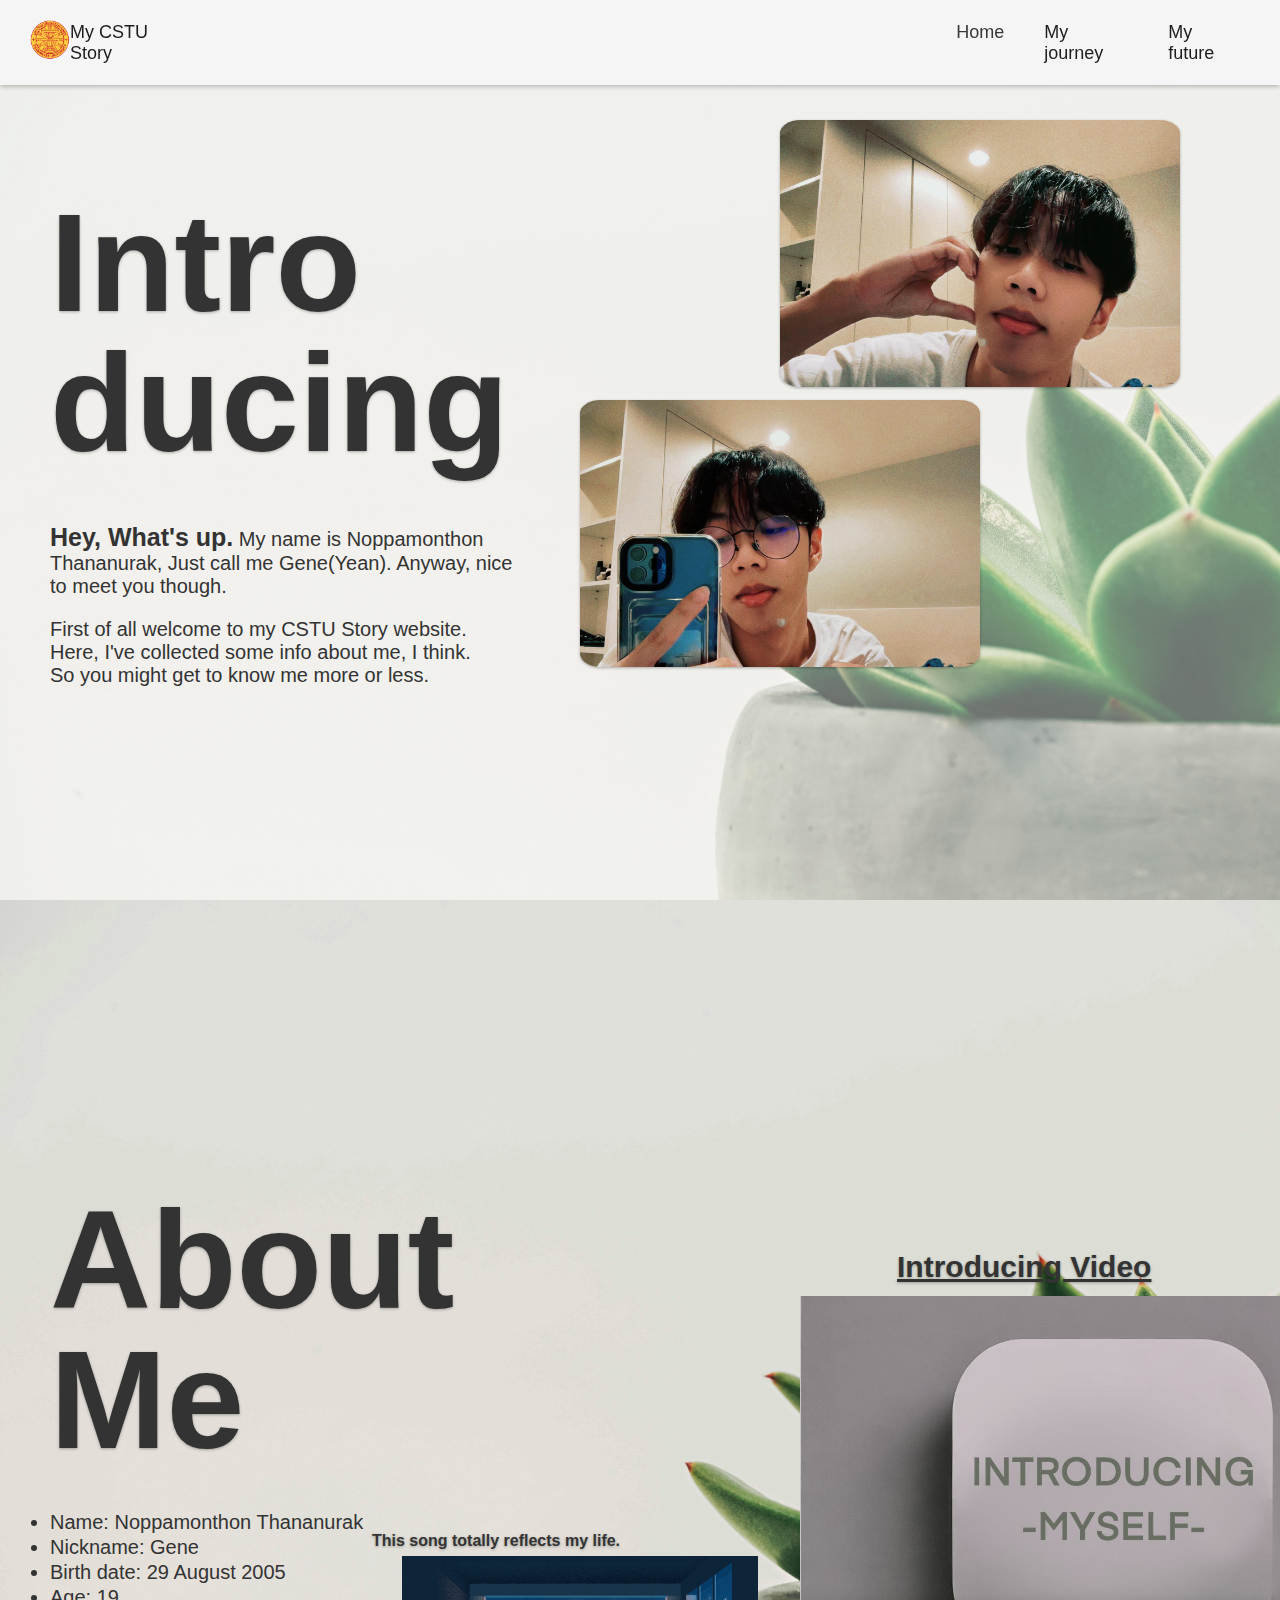
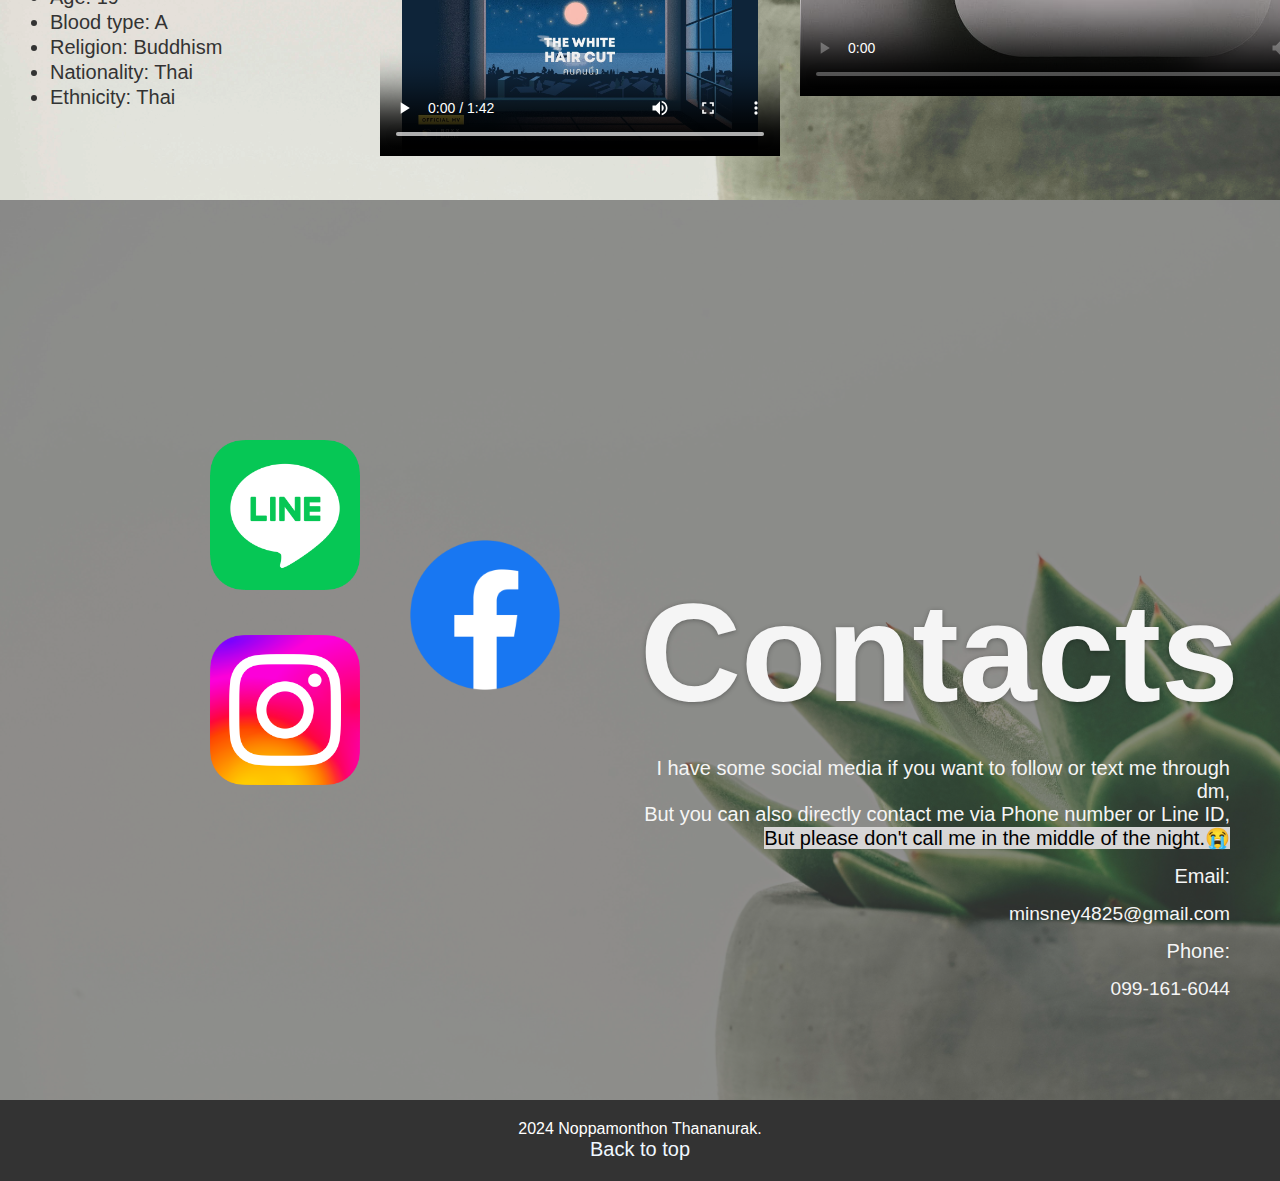
==== index.html @ d3b1e0bb "Add myjourney, myfuture to the project and complete it." ====
<!DOCTYPE html>
<html lang="en">

<head>
  <meta charset="UTF-8">
  <meta name="description"
    content="This is My CSTU Story, the personal website of Noppamonthon Thananurak. Get to know more about me here!">
  <meta name="viewport" content="width=device-width, initial-scale=1.0">
  <title>My CSTU Story</title>
  <link rel="stylesheet" href="mystyle.css">
  <link rel="Icon" type="image/png" href="resources/img/Icon.png">

  <style>
    html {
      scroll-behavior: smooth;
    }
  </style>
</head>

<body id="hm">
  <header>
    <div class="navigatebar">
      <div class="logo">
        <a href="https://tu.ac.th" target="_blank">
          <img src="resources/img/logo.png" width="40px" height="40px" alt="Logo" style="margin-left: 10px;">
        </a>
      </div>
      <div style="margin-right: 60%; font-weight: 500; font-size: large;">My CSTU Story</div>
      <nav>
        <ul>
          <li><a id="Hm" href="">Home</a></li>
          <li><a id="AM" href="myjourney.html">My journey</a></li>
          <li><a id="con" href="myfuture.html">My future</a></li>
        </ul>
      </nav>
    </div>
  </header>

  <section id="Home" class="Home-section">
    <div class="Home-content">
      <h1>Intro
        ducing</h1>
      <p> <span style="font-weight: 700; font-size: 25px;">Hey, What's up.</span> My name is Noppamonthon Thananurak,
        Just call me <span style="font-weight: 500;">Gene(Yean).</span> Anyway, nice to meet you though.</p>
      <p>
        <p1>First of all welcome to my CSTU Story website.
          <br>Here, I've collected some info about me, I think.<br>
          So you might get to know me more or less.
        </p1>
      </p>
    </div>
    <div class="Home-image">
      <img src="resources/img/mypic.jpg" style="position: absolute; top: 280px; border-radius: 5%; box-shadow: 0 1px 3px rgba(0, 0, 0, 0.3);" alt="mypicture">
      <img src="resources/img/mypic2.jpg" style="position: absolute; left: 200px; border-radius: 5%; box-shadow: 0 1px 3px rgba(0, 0, 0, 0.3);" alt="mypicture">
    </div>
  </section>

  <section id="AboutMe" class="AboutMe-section">
    <div class="AboutMe-content">
      <h2>About
        Me</h2>
      <p>
      <ul>
        <li>Name: Noppamonthon Thananurak</li>
        <li>Nickname: Gene</li>
        <li>Birth date: 29 August 2005</li>
        <li>Age: 19</li>
        <li>Blood type: A</li>
        <li>Religion: Buddhism</li>
        <li>Nationality: Thai</li>
        <li>Ethnicity: Thai</li>
      </ul>
      </p>
    </div>
    <div>
      <h3>Introducing Video</h3>
      <h4>This song totally reflects my life.</h4>
    </div>
    <div class="AboutMe-vdo">
      <video src="resources/img/myvdo.mp4" alt="myvideo" controls poster="resources/img/vdo thumbnail.png"></video>
      <video id="คนคนนึง" src="resources/img/คนคนนึง.mp4" alt="คนคนนึง" controls
        poster="resources/img/คนคนนึง.jpg"></video>
    </div>
  </section>

  <section id="Contacts" class="Contacts-section">
    <div class="Contacts-content">
      <h2>Contacts</h2>
      <p>I have some social media if you want to follow or text me through dm,<br> But you can also directly contact me
        via
        Phone number or Line ID,<br> <mark>But please don't call me in the middle of the night.😭
        </mark>
      </p>
      <p>Email:</p>
      <a href="mailto:someone@example.com" style="font-size: larger; font-weight: 500;" id="ct"> minsney4825@gmail.com</a>
      <p>Phone: </p>
      <ul><a href="tel:0991616044" style="font-size: larger; font-weight: 500;" id="ct">099-161-6044</a></ul>
    </div>

    <div class="Contacts-image" style="margin-left: 100px;">
      <div id="line-img">
        <a href="https://line.me/ti/p/-W8_IfFhfy" target="_blank">
          <img src="resources/img/line.png" width="100px" height="100px" alt="line">
        </a>
      </div>

      <div id="ig-img" style="margin-left: 100px;">
        <a href="https://www.instagram.com/fvgpj_gn/" target="_blank">
          <img src="resources/img/instagram.png" width="100px" height="100px" alt="instagram">
        </a>
      </div>

      <div id="facebook-img" style="margin-left: 100px;">
        <a href="https://www.facebook.com/noppamonthon.thananurak?locale=th_TH" target="_blank">
          <img src="resources/img/facebook.png" width="100px" height="100px" alt="facebook">
        </a>
      </div>
      <footer>
        
      </footer>
    </div>
  </section>
  <footer id="hft">
    <p> 2024 Noppamonthon Thananurak.</p>
    <p><a href="#Home" id="backtotop" style="color: aliceblue;">Back to top</a></p>
  </footer>

</body>


</html>
---- mystyle.css ----
* {
    margin: 0;
    padding: 0;
    box-sizing: border-box;
}

body {
    font-family: -apple-system, BlinkMacSystemFont, "Segoe UI", Roboto, "Helvetica Neue", Arial, sans-serif;
    background-color: #fff;
    color: #1d1d1f;
    overflow-x: hidden;
    scroll-behavior: smooth;
}

header {
    background-color: whitesmoke;
    padding: 20px;
    position: fixed;
    width: 100%;
    top: 0;
    z-index: 1000;
    box-shadow: 0 1px 5px rgba(0, 0, 0, 0.3);
}

.logo {
    transition: 0.5s;
}

.logo:hover {
    transform: scale(1.2);
    z-index: 2;
}

.navigatebar {
    display: flex;
    justify-content: space-between;
    align-items: center;
}

.navigatebar ul {
    display: flex;
    list-style: none;
}

.navigatebar li {
    margin: 0 20px;
}

.navigatebar a {
    text-decoration: none;
    color: #1d1d1f;
    font-weight: 500;
    font-size: 18px;
    transition: color 0.3s;
    z-index: 10;
}

section {
    display: flex;
    justify-content: space-between;
    align-items: center;
    padding: 100px 50px;
    height: 100vh;
    color: #1d1d1f;
}

.Home-section {
    background-color: rgb(90, 90, 90);
    position: relative;
    background-image: url(resources/img/pattern-mf.jpeg);
    background-size: cover;
    background-blend-mode: screen;
}

.Home-content {
    max-width: 40%;
    z-index: 10;
}

.Home-content h1 {
    font-size: 140px;
    font-weight: 700;
    line-height: 1;
    margin-bottom: 50px;
    color: #333;
    text-shadow: 0 1px 3px rgba(0, 0, 0, 0.3);
}

.Home-content p {
    font-size: 20px;
    margin: 20px 0;
    color: #333;
}

.Home-image {
    position: absolute;
    right: 700px;
    top: 120px;
    z-index: 5;
}

.Home-image img {
    width: 400px;
    height: auto;
    box-shadow: 0 1px 3px rgba(0, 0, 0, 0.3);
}

.AboutMe-section {
    background-color: rgb(80, 80, 80);
    padding-top: 150px;
    padding-bottom: 100px;
    display: flex;
    justify-content: flex-start;
    align-items: flex-end;
    text-align: left;
    position: relative;
    background-image: url(resources/img/pattern-mf.jpeg);
    background-size: cover;
    background-blend-mode: hard-light;
}

.AboutMe-content {
    max-width: 40%;
    text-align: left;
}

.AboutMe-section h2 {
    font-size: 140px;
    font-weight: 700;
    line-height: 1;
    margin-bottom: 50px;
    color: #333;
    text-align: left;
    text-shadow: 0 1px 3px rgba(0, 0, 0, 0.3);
}

.AboutMe-section h3 {
    font-size: 30px;
    text-decoration: underline;
    font-weight: 700;
    line-height: 1;
    margin-bottom: 50px;
    color: #333;
    text-align: right;
    position: relative;
    left: 375px;
    bottom: 300px;
    text-shadow: 0 1px 3px rgba(0, 0, 0, 0.3);
}

.AboutMe-section h4 {
    font-size: 16px;
    font-weight: 700;
    margin-bottom: 50px;
    color: #333;
    text-align: left;
    position: relative;
    left: -150px;
    bottom: 100px;
    text-shadow: 0 1px 3px rgba(0, 0, 0, 0.3);
}

.AboutMe-section li {
    font-size: 20px;
    margin-top: 20px;
    line-height: 5px;
    color: #333;
    text-align: left;
}

.AboutMe-vdo {
    position: absolute;
    left: 800px;
    bottom: 100px;
    z-index: 5;
}

.AboutMe-vdo video {
    width: 600px;
    height: 400px;
}

.Contacts-section {
    background-color: rgb(90, 90, 90);
    padding-top: 150px;
    padding-bottom: 100px;
    display: flex;
    justify-content: right;
    align-items: end;
    text-align: right;
    position: relative;
    background-image: url(resources/img/pattern-mf.jpeg);
    background-size: cover;
    background-blend-mode: soft-light;
}

.Contacts-content {
    max-width: 50%;
    text-align: right;
}

.Contacts-section h2 {
    font-size: 140px;
    font-weight: 700;
    line-height: 1.2;
    margin-bottom: 20px;
    color: rgb(245, 245, 245);
    text-align: right;
    text-shadow: 0 1px 5px rgba(0, 0, 0, 0.3);
}

.Contacts-section p {
    font-size: 20px;
    margin: 15px 0;
    color: whitesmoke;
    text-align: right;
}

.Contacts-image {
    position: absolute;
    left: 10px;
    top: 240px;
    line-height: 100px;
}

.Contacts-image img {
    width: 150px;
    height: 150px;
    z-index: 5;
}

#line-img:hover {
    transform: scale(0.9);
    z-index: 10;
}

#ig-img:hover {
    transform: scale(0.9);
    z-index: 2;
}

#facebook-img {
    position: absolute;
    left: 200px;
    top: 100px;
}

#facebook-img:hover {
    transform: scale(0.9);
    z-index: 2;
}

#คนคนนึง {
    position: absolute;
    top: 260px;
    left: -420px;
    width: 400px;
    height: 200px;
}

a {
    color: whitesmoke;
    text-decoration: none;
}

a:visited {
    color: #383838;
}

#ct:hover {
    color: rgb(210, 202, 202);
}

mark {
    background-color: rgb(215, 214, 214);
}

#backtotop {
    position: relative;
    font-size: 20px;
    text-align: center;
}

#hft{
    background-color: #333;
    color: #fff;
    text-align: center;
    padding: 20px;
}










/* My journey */

#mj{
    background-image: url(resources/img/pattern-mf.jpeg);
    background-size: cover;
}

.navigatebar-mj {
    display: flex;
    justify-content: space-between;
    align-items: center;
}

.navigatebar-mj ul {
    display: flex;
    list-style: none;
}

.navigatebar-mj li {
    margin: 0 20px;
}

.navigatebar-mj a {
    text-decoration: none;
    color: #1d1d1f;
    font-weight: 500;
    font-size: 18px;
    transition: color 0.3s;
    z-index: 10;
}

.timeline {
    position: relative;
    max-width: 1000px;
    margin: 20px auto;
}

.timeline::after {
    content: '';
    position: absolute;
    width: 6px;
    background-color: #333;
    top: 0;
    bottom: 0;
    left: 50%;
    margin-left: -3px;
}

.container {
    padding: 10px 40px;
    position: relative;
    background-color: inherit;
    width: 50%;
}

.container:hover {
    padding: 10px 40px;
    position: relative;
    background-color: inherit;
    width: 50%;
}

.left {
    left: 0;
}

.right {
    left: 50%;
}

#y1::after {
    content: '';
    position: absolute;
    width: 25px;
    height: 25px;
    right: -17px;
    background-color: whitesmoke;
    border: 4px solid #333;
    top: 15px;
    border-radius: 50%;
    z-index: 1;
}

#y2::before {
    content: '';
    position: absolute;
    width: 25px;
    height: 25px;
    left: -17px;
    background-color: whitesmoke;
    border: 4px solid #333;
    top: 15px;
    border-radius: 50%;
    z-index: 1;
}

#y3::after {
    content: '';
    position: absolute;
    width: 25px;
    height: 25px;
    right: -17px;
    background-color: whitesmoke;
    border: 4px solid #333;
    top: 15px;
    border-radius: 50%;
    z-index: 1;
}

#y4::before {
    content: '';
    position: absolute;
    width: 25px;
    height: 25px;
    left: -17px;
    background-color: whitesmoke;
    border: 4px solid #333;
    top: 15px;
    border-radius: 50%;
    z-index: 1;
}

.info {
    padding: 20px 30px;
    background-color: rgb(248, 248, 248);
    position: relative;
    border-radius: 6px;
    box-shadow: 0 4px 10px rgba(0, 0, 0, 0.1);
}

.year-title {
    font-size: 24px;
    font-weight: bold;
    margin-bottom: 10px;
}

#mjft {
    background-color: #333;
    color: white;
    text-align: center;
    padding: 20px;
    margin-top: 30px;
}










/* My future */

#mf{
    background-image: url(resources/img/pattern-mf.jpeg);
    background-size: cover;
}

.container-mf {
    max-width: 1000px;
    margin: 50px auto;
    padding: 20px;
    background-color: #f6f6f6;
    border-radius: 5%;
    opacity: 80%;
}

.container-mf h1 {
    font-size: 50px;
    text-align: center;
    margin-bottom: 50px;
    color: #000;
}

.problem h2 {
    font-size: 40px;
    text-align: left;
    margin-left: 10px;
    margin-bottom: 10px;
    color: #000;
}

.problem p {
    font-size: 20px;
    text-align: left;
    margin-bottom: 50px;
    color: #000;
}

.future-content {
    display: flex;
    justify-content: space-between;
    align-items: center;
    gap: 30px;
    margin-bottom: 50px;
}

.future-text {
    flex: 1;
    padding: 20px;
}

.future-text h3 {
    font-size: 28px;
    margin-bottom: 20px;
    color: #000;
}

.future-text p {
    font-size: 18px;
    line-height: 1.6;
    color: #333;
}

.future-image {
    flex: 1;
    display: flex;
    justify-content: center;
}

.future-image img {
    width: 438px;
    height: 253px;
    margin-top: 50px;
    border-radius: 8px;
    box-shadow: 0 4px 12px rgba(0, 0, 0, 0.3);
    filter: (100%);
}

#mfft {
    background-color: #333;
    color: #fff;
    text-align: center;
    padding: 20px;
}

#mfft p {
    margin: 0;
    font-size: 16px;
    color: #aaa;
}
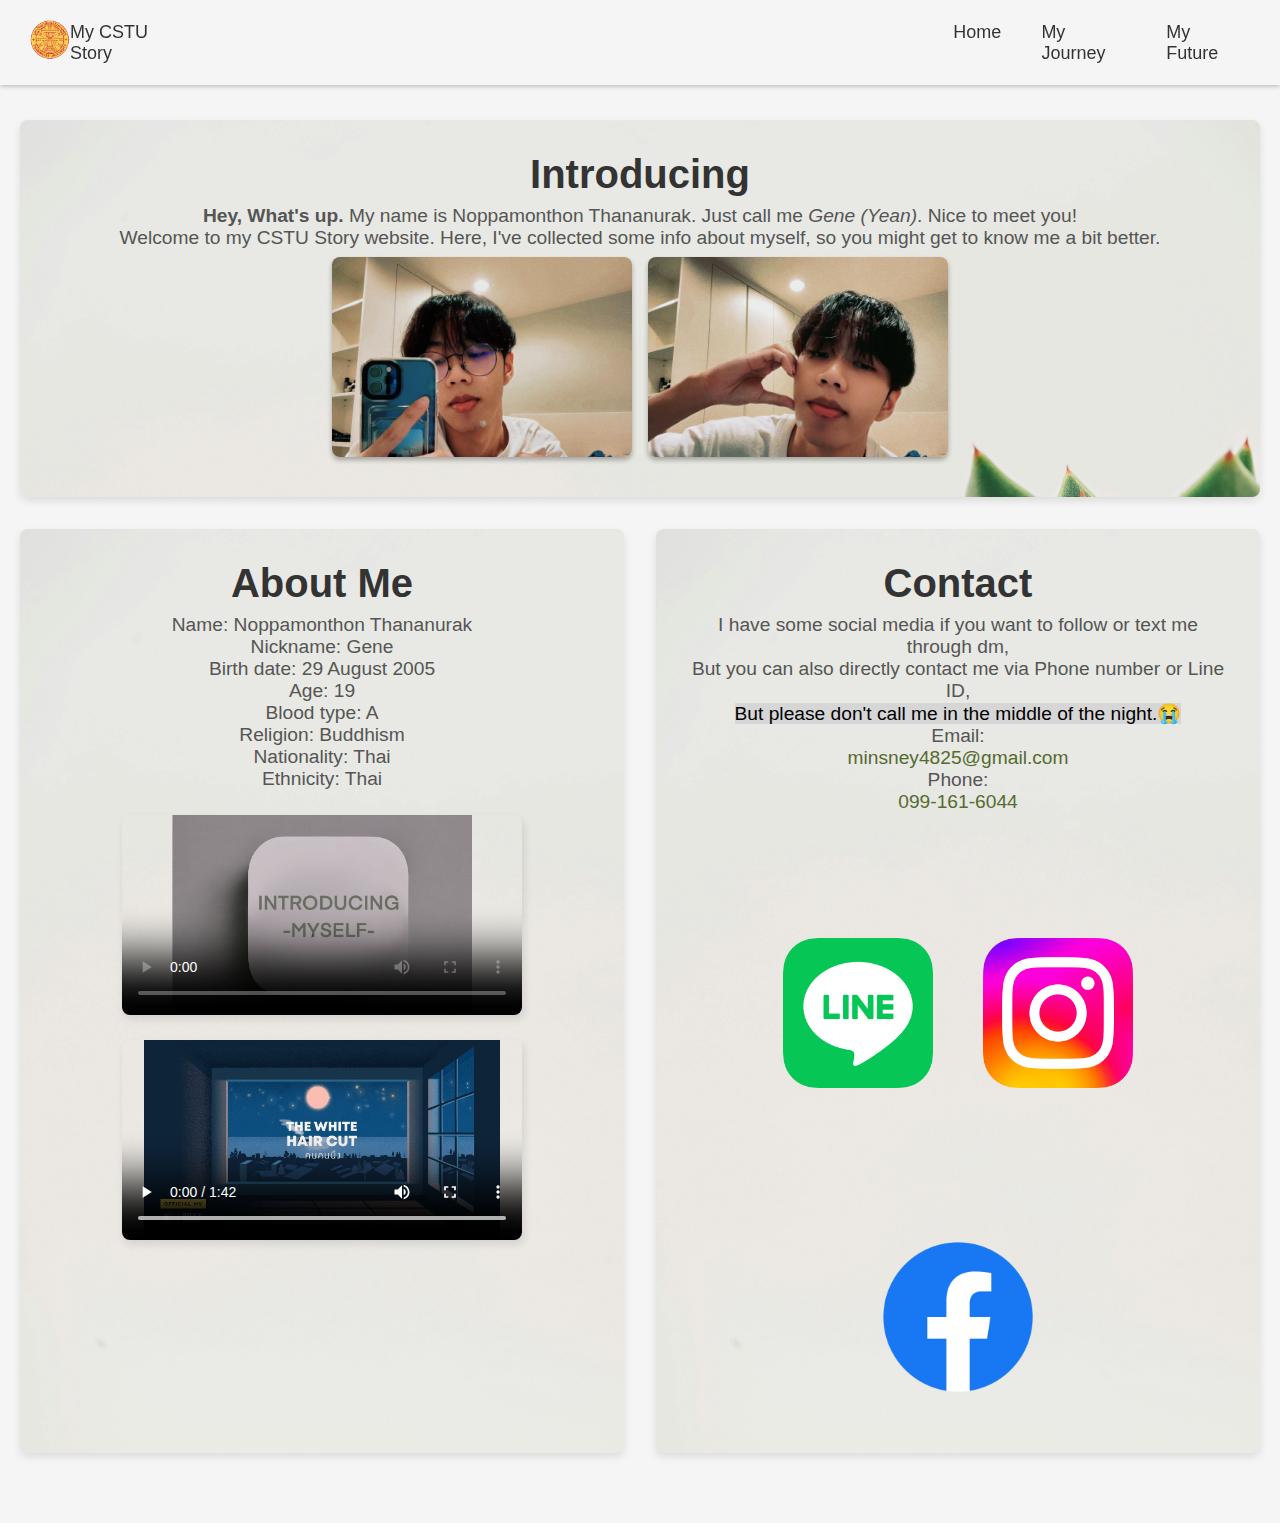
==== commit 4c3e4428: "Change all the index.html and mystyle.css code cause i messed it up" ====
--- a/index.html
+++ b/index.html
@@ -8,16 +8,10 @@
   <meta name="viewport" content="width=device-width, initial-scale=1.0">
   <title>My CSTU Story</title>
   <link rel="stylesheet" href="mystyle.css">
-  <link rel="Icon" type="image/png" href="resources/img/Icon.png">
-
-  <style>
-    html {
-      scroll-behavior: smooth;
-    }
-  </style>
+  <link rel="icon" type="image/png" href="resources/img/Icon.png">
 </head>
 
-<body id="hm">
+<body id="mf">
   <header>
     <div class="navigatebar">
       <div class="logo">
@@ -28,104 +22,77 @@
       <div style="margin-right: 60%; font-weight: 500; font-size: large;">My CSTU Story</div>
       <nav>
         <ul>
-          <li><a id="Hm" href="">Home</a></li>
-          <li><a id="AM" href="myjourney.html">My journey</a></li>
-          <li><a id="con" href="myfuture.html">My future</a></li>
+          <li><a>Home</a></li>
+          <li><a href="myjourney.html">My Journey</a></li>
+          <li><a href="myfuture.html">My Future</a></li>
         </ul>
       </nav>
     </div>
   </header>
-
-  <section id="Home" class="Home-section">
-    <div class="Home-content">
-      <h1>Intro
-        ducing</h1>
-      <p> <span style="font-weight: 700; font-size: 25px;">Hey, What's up.</span> My name is Noppamonthon Thananurak,
-        Just call me <span style="font-weight: 500;">Gene(Yean).</span> Anyway, nice to meet you though.</p>
-      <p>
-        <p1>First of all welcome to my CSTU Story website.
-          <br>Here, I've collected some info about me, I think.<br>
-          So you might get to know me more or less.
-        </p1>
-      </p>
-    </div>
-    <div class="Home-image">
-      <img src="resources/img/mypic.jpg" style="position: absolute; top: 280px; border-radius: 5%; box-shadow: 0 1px 3px rgba(0, 0, 0, 0.3);" alt="mypicture">
-      <img src="resources/img/mypic2.jpg" style="position: absolute; left: 200px; border-radius: 5%; box-shadow: 0 1px 3px rgba(0, 0, 0, 0.3);" alt="mypicture">
-    </div>
-  </section>
-
-  <section id="AboutMe" class="AboutMe-section">
-    <div class="AboutMe-content">
-      <h2>About
-        Me</h2>
-      <p>
+  <div class="container">
+    <section class="intro">
+      <h1>Introducing</h1>
+      <p><strong>Hey, What's up.</strong> My name is Noppamonthon Thananurak. Just call me <em>Gene (Yean)</em>. Nice to
+        meet you!</p>
+      <p>Welcome to my CSTU Story website. Here, I've collected some info about myself, so you might get to know me a
+        bit better.</p>
+      <div class="Home-image">
+        <img src="resources/img/mypic.jpg" class="profile-pic" alt="Profile picture 1">
+        <img src="resources/img/mypic2.jpg" class="profile-pic" alt="Profile picture 2">
+      </div>
+    </section>
+    <section class="about">
+      <h1>About Me</h1>
       <ul>
-        <li>Name: Noppamonthon Thananurak</li>
-        <li>Nickname: Gene</li>
-        <li>Birth date: 29 August 2005</li>
-        <li>Age: 19</li>
-        <li>Blood type: A</li>
-        <li>Religion: Buddhism</li>
-        <li>Nationality: Thai</li>
-        <li>Ethnicity: Thai</li>
+        <p>Name: Noppamonthon Thananurak</p>
+        <p>Nickname: Gene</p>
+        <p>Birth date: 29 August 2005</p>
+        <p>Age: 19</p>
+        <p>Blood type: A</p>
+        <p>Religion: Buddhism</p>
+        <p>Nationality: Thai</p>
+        <p>Ethnicity: Thai</p>
       </ul>
-      </p>
-    </div>
-    <div>
-      <h3>Introducing Video</h3>
-      <h4>This song totally reflects my life.</h4>
-    </div>
-    <div class="AboutMe-vdo">
-      <video src="resources/img/myvdo.mp4" alt="myvideo" controls poster="resources/img/vdo thumbnail.png"></video>
-      <video id="คนคนนึง" src="resources/img/คนคนนึง.mp4" alt="คนคนนึง" controls
-        poster="resources/img/คนคนนึง.jpg"></video>
-    </div>
-  </section>
-
-  <section id="Contacts" class="Contacts-section">
-    <div class="Contacts-content">
-      <h2>Contacts</h2>
+      <div class="AboutMe-vdo">
+        <video src="resources/img/myvdo.mp4" controls poster="resources/img/vdo thumbnail.png"></video>
+        <video src="resources/img/คนคนนึง.mp4" controls poster="resources/img/คนคนนึง.jpg"></video>
+      </div>
+    </section>
+    <section class="contact">
+      <h1>Contact</h1>
       <p>I have some social media if you want to follow or text me through dm,<br> But you can also directly contact me
         via
         Phone number or Line ID,<br> <mark>But please don't call me in the middle of the night.😭
         </mark>
       </p>
       <p>Email:</p>
-      <a href="mailto:someone@example.com" style="font-size: larger; font-weight: 500;" id="ct"> minsney4825@gmail.com</a>
+      <a href="mailto:someone@example.com" style="font-size: larger; font-weight: 500;" id="ct">
+        minsney4825@gmail.com</a>
       <p>Phone: </p>
       <ul><a href="tel:0991616044" style="font-size: larger; font-weight: 500;" id="ct">099-161-6044</a></ul>
-    </div>
 
-    <div class="Contacts-image" style="margin-left: 100px;">
-      <div id="line-img">
-        <a href="https://line.me/ti/p/-W8_IfFhfy" target="_blank">
-          <img src="resources/img/line.png" width="100px" height="100px" alt="line">
-        </a>
+      <div class="Contacts-image">
+        <div id="line-img">
+          <a href="https://line.me/ti/p/-W8_IfFhfy" target="_blank">
+            <img src="resources/img/line.png" alt="line">
+          </a>
+        </div>
+
+        <div id="ig-img">
+          <a href="https://www.instagram.com/fvgpj_gn/" target="_blank">
+            <img src="resources/img/instagram.png" alt="instagram">
+          </a>
+        </div>
+
+        <div id="facebook-img">
+          <a href="https://www.facebook.com/noppamonthon.thananurak?locale=th_TH" target="_blank">
+            <img src="resources/img/facebook.png" alt="facebook">
+          </a>
+        </div>
       </div>
-
-      <div id="ig-img" style="margin-left: 100px;">
-        <a href="https://www.instagram.com/fvgpj_gn/" target="_blank">
-          <img src="resources/img/instagram.png" width="100px" height="100px" alt="instagram">
-        </a>
-      </div>
-
-      <div id="facebook-img" style="margin-left: 100px;">
-        <a href="https://www.facebook.com/noppamonthon.thananurak?locale=th_TH" target="_blank">
-          <img src="resources/img/facebook.png" width="100px" height="100px" alt="facebook">
-        </a>
-      </div>
-      <footer>
-        
-      </footer>
-    </div>
-  </section>
-  <footer id="hft">
-    <p> 2024 Noppamonthon Thananurak.</p>
-    <p><a href="#Home" id="backtotop" style="color: aliceblue;">Back to top</a></p>
-  </footer>
-
+    </section>
+  </div>
+  </div>
 </body>
 
-
 </html>--- a/mystyle.css
+++ b/mystyle.css
@@ -10,6 +10,7 @@
     color: #1d1d1f;
     overflow-x: hidden;
     scroll-behavior: smooth;
+    margin-top: 100px;
 }
 
 header {
@@ -20,6 +21,7 @@
     top: 0;
     z-index: 1000;
     box-shadow: 0 1px 5px rgba(0, 0, 0, 0.3);
+    opacity: 90%;
 }
 
 .logo {
@@ -55,183 +57,91 @@
     z-index: 10;
 }
 
-section {
-    display: flex;
-    justify-content: space-between;
-    align-items: center;
-    padding: 100px 50px;
-    height: 100vh;
-    color: #1d1d1f;
+#mf{
+    background-color: whitesmoke;
+    background-size: cover;
 }
 
-.Home-section {
-    background-color: rgb(90, 90, 90);
-    position: relative;
+.container {
+    display: grid;
+    grid-template-columns: 1fr;
+    gap: 2rem;
+    max-width: 1440px;
+    margin: 50px auto;
+    padding: 20px;
+    border-radius: 5%;
+    text-align: center;
+    opacity: 100%;
+}
+
+.container section {
+    padding: 2rem;
+    background-color: #f6f6f6;
+    border-radius: 8px;
+    box-shadow: 0 4px 8px rgba(0, 0, 0, 0.1);
     background-image: url(resources/img/pattern-mf.jpeg);
     background-size: cover;
-    background-blend-mode: screen;
 }
 
-.Home-content {
-    max-width: 40%;
-    z-index: 10;
+h1 {
+    color: #333;
+    font-size: 2.5rem;
+    margin-bottom: 0.5rem;
 }
 
-.Home-content h1 {
-    font-size: 140px;
-    font-weight: 700;
-    line-height: 1;
-    margin-bottom: 50px;
-    color: #333;
-    text-shadow: 0 1px 3px rgba(0, 0, 0, 0.3);
+p {
+    color: #555;
+    font-size: 1.2rem;
 }
 
-.Home-content p {
-    font-size: 20px;
-    margin: 20px 0;
-    color: #333;
+.profile-pic {
+    width: 100%;
+    max-width: 300px;
+    height: auto;
+    border-radius: 8px;
+    margin: 0.5rem;
+    object-fit: cover;
+    box-shadow: 0 3px 5px rgba(0, 0, 0, 0.3);
 }
 
 .Home-image {
-    position: absolute;
-    right: 700px;
-    top: 120px;
-    z-index: 5;
-}
-
-.Home-image img {
-    width: 400px;
-    height: auto;
-    box-shadow: 0 1px 3px rgba(0, 0, 0, 0.3);
-}
-
-.AboutMe-section {
-    background-color: rgb(80, 80, 80);
-    padding-top: 150px;
-    padding-bottom: 100px;
     display: flex;
-    justify-content: flex-start;
-    align-items: flex-end;
-    text-align: left;
-    position: relative;
-    background-image: url(resources/img/pattern-mf.jpeg);
-    background-size: cover;
-    background-blend-mode: hard-light;
-}
-
-.AboutMe-content {
-    max-width: 40%;
-    text-align: left;
-}
-
-.AboutMe-section h2 {
-    font-size: 140px;
-    font-weight: 700;
-    line-height: 1;
-    margin-bottom: 50px;
-    color: #333;
-    text-align: left;
-    text-shadow: 0 1px 3px rgba(0, 0, 0, 0.3);
-}
-
-.AboutMe-section h3 {
-    font-size: 30px;
-    text-decoration: underline;
-    font-weight: 700;
-    line-height: 1;
-    margin-bottom: 50px;
-    color: #333;
-    text-align: right;
-    position: relative;
-    left: 375px;
-    bottom: 300px;
-    text-shadow: 0 1px 3px rgba(0, 0, 0, 0.3);
-}
-
-.AboutMe-section h4 {
-    font-size: 16px;
-    font-weight: 700;
-    margin-bottom: 50px;
-    color: #333;
-    text-align: left;
-    position: relative;
-    left: -150px;
-    bottom: 100px;
-    text-shadow: 0 1px 3px rgba(0, 0, 0, 0.3);
-}
-
-.AboutMe-section li {
-    font-size: 20px;
-    margin-top: 20px;
-    line-height: 5px;
-    color: #333;
-    text-align: left;
+    justify-content: center;
+    flex-wrap: wrap;
 }
 
 .AboutMe-vdo {
-    position: absolute;
-    left: 800px;
-    bottom: 100px;
-    z-index: 5;
+    display: flex;
+    justify-content: center;
+    flex-wrap: wrap;
 }
 
-.AboutMe-vdo video {
-    width: 600px;
-    height: 400px;
-}
+video {
+    width: 400px;
+    height: 200px;
+    border-radius: 8px;
+    margin-top: 25px;
+    box-shadow: 2px 4px 8px rgba(1, 0, 0, 0.1);
 
-.Contacts-section {
-    background-color: rgb(90, 90, 90);
-    padding-top: 150px;
-    padding-bottom: 100px;
-    display: flex;
-    justify-content: right;
-    align-items: end;
-    text-align: right;
-    position: relative;
-    background-image: url(resources/img/pattern-mf.jpeg);
-    background-size: cover;
-    background-blend-mode: soft-light;
-}
-
-.Contacts-content {
-    max-width: 50%;
-    text-align: right;
-}
-
-.Contacts-section h2 {
-    font-size: 140px;
-    font-weight: 700;
-    line-height: 1.2;
-    margin-bottom: 20px;
-    color: rgb(245, 245, 245);
-    text-align: right;
-    text-shadow: 0 1px 5px rgba(0, 0, 0, 0.3);
-}
-
-.Contacts-section p {
-    font-size: 20px;
-    margin: 15px 0;
-    color: whitesmoke;
-    text-align: right;
 }
 
 .Contacts-image {
-    position: absolute;
-    left: 10px;
-    top: 240px;
-    line-height: 100px;
+    display: flex;
+    justify-content: center;
+    flex-wrap: wrap;
 }
 
 .Contacts-image img {
-    width: 150px;
-    height: 150px;
+    width: 200px;
+    height: 200px;
     z-index: 5;
+    margin-top: 100px;
+    padding: 25px;
 }
 
 #line-img:hover {
     transform: scale(0.9);
-    z-index: 10;
+    z-index: 2;
 }
 
 #ig-img:hover {
@@ -239,304 +149,39 @@
     z-index: 2;
 }
 
-#facebook-img {
-    position: absolute;
-    left: 200px;
-    top: 100px;
-}
-
 #facebook-img:hover {
     transform: scale(0.9);
     z-index: 2;
 }
 
-#คนคนนึง {
-    position: absolute;
-    top: 260px;
-    left: -420px;
-    width: 400px;
-    height: 200px;
-}
-
-a {
-    color: whitesmoke;
+#ct {
+    color: darkolivegreen;
     text-decoration: none;
 }
 
-a:visited {
+#ct:visited {
     color: #383838;
 }
 
 #ct:hover {
-    color: rgb(210, 202, 202);
+    color: rgb(0, 0, 0);
 }
 
 mark {
     background-color: rgb(215, 214, 214);
 }
 
-#backtotop {
-    position: relative;
-    font-size: 20px;
-    text-align: center;
+#Page1:hover {
+    color: darkolivegreen;
 }
 
-#hft{
-    background-color: #333;
-    color: #fff;
-    text-align: center;
-    padding: 20px;
+@media (min-width: 768px) {
+    .container {
+        grid-template-columns: repeat(2, 1fr);
+    }
+
+    .intro {
+        grid-column: span 2;
+    }
+    
 }
-
-
-
-
-
-
-
-
-
-
-/* My journey */
-
-#mj{
-    background-image: url(resources/img/pattern-mf.jpeg);
-    background-size: cover;
-}
-
-.navigatebar-mj {
-    display: flex;
-    justify-content: space-between;
-    align-items: center;
-}
-
-.navigatebar-mj ul {
-    display: flex;
-    list-style: none;
-}
-
-.navigatebar-mj li {
-    margin: 0 20px;
-}
-
-.navigatebar-mj a {
-    text-decoration: none;
-    color: #1d1d1f;
-    font-weight: 500;
-    font-size: 18px;
-    transition: color 0.3s;
-    z-index: 10;
-}
-
-.timeline {
-    position: relative;
-    max-width: 1000px;
-    margin: 20px auto;
-}
-
-.timeline::after {
-    content: '';
-    position: absolute;
-    width: 6px;
-    background-color: #333;
-    top: 0;
-    bottom: 0;
-    left: 50%;
-    margin-left: -3px;
-}
-
-.container {
-    padding: 10px 40px;
-    position: relative;
-    background-color: inherit;
-    width: 50%;
-}
-
-.container:hover {
-    padding: 10px 40px;
-    position: relative;
-    background-color: inherit;
-    width: 50%;
-}
-
-.left {
-    left: 0;
-}
-
-.right {
-    left: 50%;
-}
-
-#y1::after {
-    content: '';
-    position: absolute;
-    width: 25px;
-    height: 25px;
-    right: -17px;
-    background-color: whitesmoke;
-    border: 4px solid #333;
-    top: 15px;
-    border-radius: 50%;
-    z-index: 1;
-}
-
-#y2::before {
-    content: '';
-    position: absolute;
-    width: 25px;
-    height: 25px;
-    left: -17px;
-    background-color: whitesmoke;
-    border: 4px solid #333;
-    top: 15px;
-    border-radius: 50%;
-    z-index: 1;
-}
-
-#y3::after {
-    content: '';
-    position: absolute;
-    width: 25px;
-    height: 25px;
-    right: -17px;
-    background-color: whitesmoke;
-    border: 4px solid #333;
-    top: 15px;
-    border-radius: 50%;
-    z-index: 1;
-}
-
-#y4::before {
-    content: '';
-    position: absolute;
-    width: 25px;
-    height: 25px;
-    left: -17px;
-    background-color: whitesmoke;
-    border: 4px solid #333;
-    top: 15px;
-    border-radius: 50%;
-    z-index: 1;
-}
-
-.info {
-    padding: 20px 30px;
-    background-color: rgb(248, 248, 248);
-    position: relative;
-    border-radius: 6px;
-    box-shadow: 0 4px 10px rgba(0, 0, 0, 0.1);
-}
-
-.year-title {
-    font-size: 24px;
-    font-weight: bold;
-    margin-bottom: 10px;
-}
-
-#mjft {
-    background-color: #333;
-    color: white;
-    text-align: center;
-    padding: 20px;
-    margin-top: 30px;
-}
-
-
-
-
-
-
-
-
-
-
-/* My future */
-
-#mf{
-    background-image: url(resources/img/pattern-mf.jpeg);
-    background-size: cover;
-}
-
-.container-mf {
-    max-width: 1000px;
-    margin: 50px auto;
-    padding: 20px;
-    background-color: #f6f6f6;
-    border-radius: 5%;
-    opacity: 80%;
-}
-
-.container-mf h1 {
-    font-size: 50px;
-    text-align: center;
-    margin-bottom: 50px;
-    color: #000;
-}
-
-.problem h2 {
-    font-size: 40px;
-    text-align: left;
-    margin-left: 10px;
-    margin-bottom: 10px;
-    color: #000;
-}
-
-.problem p {
-    font-size: 20px;
-    text-align: left;
-    margin-bottom: 50px;
-    color: #000;
-}
-
-.future-content {
-    display: flex;
-    justify-content: space-between;
-    align-items: center;
-    gap: 30px;
-    margin-bottom: 50px;
-}
-
-.future-text {
-    flex: 1;
-    padding: 20px;
-}
-
-.future-text h3 {
-    font-size: 28px;
-    margin-bottom: 20px;
-    color: #000;
-}
-
-.future-text p {
-    font-size: 18px;
-    line-height: 1.6;
-    color: #333;
-}
-
-.future-image {
-    flex: 1;
-    display: flex;
-    justify-content: center;
-}
-
-.future-image img {
-    width: 438px;
-    height: 253px;
-    margin-top: 50px;
-    border-radius: 8px;
-    box-shadow: 0 4px 12px rgba(0, 0, 0, 0.3);
-    filter: (100%);
-}
-
-#mfft {
-    background-color: #333;
-    color: #fff;
-    text-align: center;
-    padding: 20px;
-}
-
-#mfft p {
-    margin: 0;
-    font-size: 16px;
-    color: #aaa;
-}